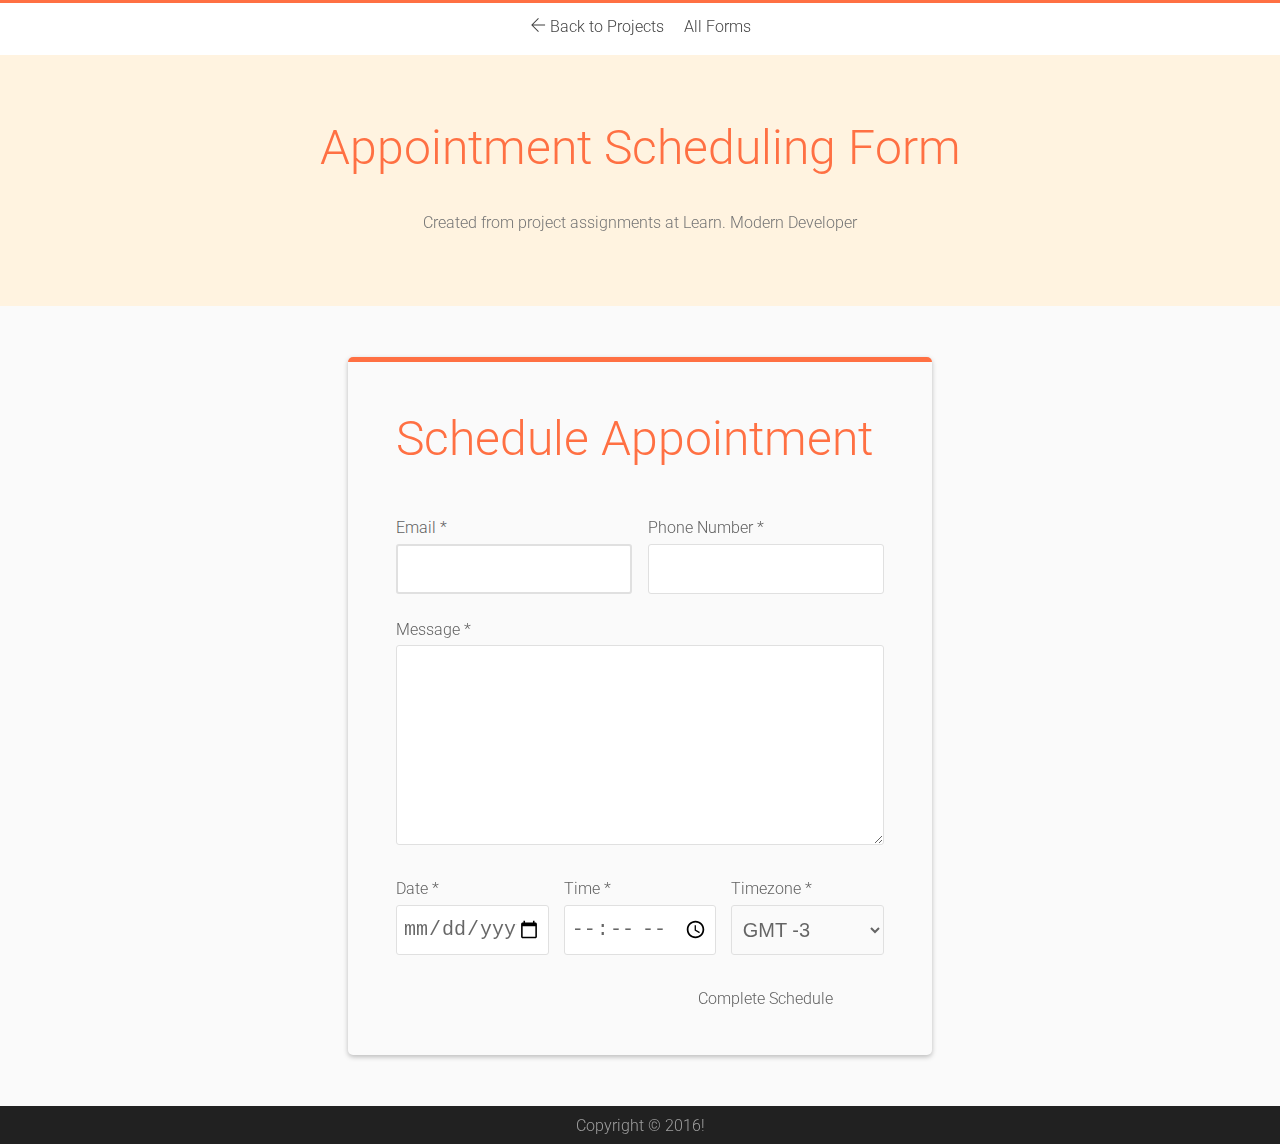
==== appointment.html @ 6405d601 "forms" ====
<!DOCTYPE html>
<html lang="en">
<head>
	<meta charset="utf-8">
	<title>Search form</title>
	<link href='https://fonts.googleapis.com/css?family=Roboto:400,300' rel='stylesheet'>
	<link rel="stylesheet" href="../../css/themify-icons.css">
	<link rel="stylesheet" href="../../css/style.css">
	<link rel="stylesheet" href="css/form.css">
</head>
<body>
	<header class="menu">
		<nav>
			<ul>
				<li><a href="../../index.html"><i class="ti-arrow-left"></i> Back to Projects</a></li>
				<li><a href="index.html">All Forms</a></li>
			</ul>
		</nav>
	</header>
	<main role="main" class="page">
		<section class="page-title">
			<h1>Appointment Scheduling Form</h1>
			<p>Created from project assignments at Learn. Modern Developer</p>
		</section>
		<section class="forms">
			<div class="container">
				<div class="appointment-container">
					<div class="appointment">
						<div class="appointment-header">
							<h1>Schedule Appointment</h1>
						</div>
						<form class="appointment-form">
							<div class="col6">
								<label for="email">Email *</label>
								<input type="email" name="email" id="email" autofocus>
							</div>
							<div class="col6">
								<label for="phone_number">Phone Number *</label>
								<input type="text" name="phone_number" id="phone_number">
							</div>
							<div class="col12">
								<label for="message">Message *</label>
								<textarea name="message" id="message"></textarea>
							</div>
							<div class="row">
								<div class="col4">
									<label for="schedule-date">Date *</label>
									<input type="date" name="schedule_date" id="schedule-date">
								</div>
								<div class="col4">
									<label for="schedule-time">Time *</label>
									<input type="time" name="schedule_time" id="schedule-time">
								</div>
								<div class="col4">
									<label for="schedule-timezone">Timezone *</label>
									<select>
										<option>GMT -3</option>
										<option>GMT</option>
										<option>GMT +3</option>
									</select>
								</div>
							</div>
							<div class="col6 right">
								<button type="submit" class="button button-lg">Complete Schedule</button>
							</div>	
						</form>
					</div>
				</div>
			</div>
		</section>
	</main>
	<footer>
		<span>Copyright &copy; 2016!</span>
	</footer>
</body>
</html>
---- css/themify-icons.css ----
@font-face {
	font-family: 'themify';
	src:url('../fonts/themify.eot?');
	src:url('../fonts/themify.eot?#iefix-fvbane') format('embedded-opentype'),
		url('../fonts/themify.woff') format('woff'),
		url('../fonts/themify.ttf') format('truetype'),
		url('../fonts/themify.svg') format('svg');
	font-weight: normal;
	font-style: normal;
}

[class^="ti-"], [class*=" ti-"] {
	font-family: 'themify';
	speak: none;
	font-style: normal;
	font-weight: normal;
	font-variant: normal;
	text-transform: none;
	line-height: 1;

	/* Better Font Rendering =========== */
	-webkit-font-smoothing: antialiased;
	-moz-osx-font-smoothing: grayscale;
}

.ti-wand:before {
	content: "\e600";
}
.ti-volume:before {
	content: "\e601";
}
.ti-user:before {
	content: "\e602";
}
.ti-unlock:before {
	content: "\e603";
}
.ti-unlink:before {
	content: "\e604";
}
.ti-trash:before {
	content: "\e605";
}
.ti-thought:before {
	content: "\e606";
}
.ti-target:before {
	content: "\e607";
}
.ti-tag:before {
	content: "\e608";
}
.ti-tablet:before {
	content: "\e609";
}
.ti-star:before {
	content: "\e60a";
}
.ti-spray:before {
	content: "\e60b";
}
.ti-signal:before {
	content: "\e60c";
}
.ti-shopping-cart:before {
	content: "\e60d";
}
.ti-shopping-cart-full:before {
	content: "\e60e";
}
.ti-settings:before {
	content: "\e60f";
}
.ti-search:before {
	content: "\e610";
}
.ti-zoom-in:before {
	content: "\e611";
}
.ti-zoom-out:before {
	content: "\e612";
}
.ti-cut:before {
	content: "\e613";
}
.ti-ruler:before {
	content: "\e614";
}
.ti-ruler-pencil:before {
	content: "\e615";
}
.ti-ruler-alt:before {
	content: "\e616";
}
.ti-bookmark:before {
	content: "\e617";
}
.ti-bookmark-alt:before {
	content: "\e618";
}
.ti-reload:before {
	content: "\e619";
}
.ti-plus:before {
	content: "\e61a";
}
.ti-pin:before {
	content: "\e61b";
}
.ti-pencil:before {
	content: "\e61c";
}
.ti-pencil-alt:before {
	content: "\e61d";
}
.ti-paint-roller:before {
	content: "\e61e";
}
.ti-paint-bucket:before {
	content: "\e61f";
}
.ti-na:before {
	content: "\e620";
}
.ti-mobile:before {
	content: "\e621";
}
.ti-minus:before {
	content: "\e622";
}
.ti-medall:before {
	content: "\e623";
}
.ti-medall-alt:before {
	content: "\e624";
}
.ti-marker:before {
	content: "\e625";
}
.ti-marker-alt:before {
	content: "\e626";
}
.ti-arrow-up:before {
	content: "\e627";
}
.ti-arrow-right:before {
	content: "\e628";
}
.ti-arrow-left:before {
	content: "\e629";
}
.ti-arrow-down:before {
	content: "\e62a";
}
.ti-lock:before {
	content: "\e62b";
}
.ti-location-arrow:before {
	content: "\e62c";
}
.ti-link:before {
	content: "\e62d";
}
.ti-layout:before {
	content: "\e62e";
}
.ti-layers:before {
	content: "\e62f";
}
.ti-layers-alt:before {
	content: "\e630";
}
.ti-key:before {
	content: "\e631";
}
.ti-import:before {
	content: "\e632";
}
.ti-image:before {
	content: "\e633";
}
.ti-heart:before {
	content: "\e634";
}
.ti-heart-broken:before {
	content: "\e635";
}
.ti-hand-stop:before {
	content: "\e636";
}
.ti-hand-open:before {
	content: "\e637";
}
.ti-hand-drag:before {
	content: "\e638";
}
.ti-folder:before {
	content: "\e639";
}
.ti-flag:before {
	content: "\e63a";
}
.ti-flag-alt:before {
	content: "\e63b";
}
.ti-flag-alt-2:before {
	content: "\e63c";
}
.ti-eye:before {
	content: "\e63d";
}
.ti-export:before {
	content: "\e63e";
}
.ti-exchange-vertical:before {
	content: "\e63f";
}
.ti-desktop:before {
	content: "\e640";
}
.ti-cup:before {
	content: "\e641";
}
.ti-crown:before {
	content: "\e642";
}
.ti-comments:before {
	content: "\e643";
}
.ti-comment:before {
	content: "\e644";
}
.ti-comment-alt:before {
	content: "\e645";
}
.ti-close:before {
	content: "\e646";
}
.ti-clip:before {
	content: "\e647";
}
.ti-angle-up:before {
	content: "\e648";
}
.ti-angle-right:before {
	content: "\e649";
}
.ti-angle-left:before {
	content: "\e64a";
}
.ti-angle-down:before {
	content: "\e64b";
}
.ti-check:before {
	content: "\e64c";
}
.ti-check-box:before {
	content: "\e64d";
}
.ti-camera:before {
	content: "\e64e";
}
.ti-announcement:before {
	content: "\e64f";
}
.ti-brush:before {
	content: "\e650";
}
.ti-briefcase:before {
	content: "\e651";
}
.ti-bolt:before {
	content: "\e652";
}
.ti-bolt-alt:before {
	content: "\e653";
}
.ti-blackboard:before {
	content: "\e654";
}
.ti-bag:before {
	content: "\e655";
}
.ti-move:before {
	content: "\e656";
}
.ti-arrows-vertical:before {
	content: "\e657";
}
.ti-arrows-horizontal:before {
	content: "\e658";
}
.ti-fullscreen:before {
	content: "\e659";
}
.ti-arrow-top-right:before {
	content: "\e65a";
}
.ti-arrow-top-left:before {
	content: "\e65b";
}
.ti-arrow-circle-up:before {
	content: "\e65c";
}
.ti-arrow-circle-right:before {
	content: "\e65d";
}
.ti-arrow-circle-left:before {
	content: "\e65e";
}
.ti-arrow-circle-down:before {
	content: "\e65f";
}
.ti-angle-double-up:before {
	content: "\e660";
}
.ti-angle-double-right:before {
	content: "\e661";
}
.ti-angle-double-left:before {
	content: "\e662";
}
.ti-angle-double-down:before {
	content: "\e663";
}
.ti-zip:before {
	content: "\e664";
}
.ti-world:before {
	content: "\e665";
}
.ti-wheelchair:before {
	content: "\e666";
}
.ti-view-list:before {
	content: "\e667";
}
.ti-view-list-alt:before {
	content: "\e668";
}
.ti-view-grid:before {
	content: "\e669";
}
.ti-uppercase:before {
	content: "\e66a";
}
.ti-upload:before {
	content: "\e66b";
}
.ti-underline:before {
	content: "\e66c";
}
.ti-truck:before {
	content: "\e66d";
}
.ti-timer:before {
	content: "\e66e";
}
.ti-ticket:before {
	content: "\e66f";
}
.ti-thumb-up:before {
	content: "\e670";
}
.ti-thumb-down:before {
	content: "\e671";
}
.ti-text:before {
	content: "\e672";
}
.ti-stats-up:before {
	content: "\e673";
}
.ti-stats-down:before {
	content: "\e674";
}
.ti-split-v:before {
	content: "\e675";
}
.ti-split-h:before {
	content: "\e676";
}
.ti-smallcap:before {
	content: "\e677";
}
.ti-shine:before {
	content: "\e678";
}
.ti-shift-right:before {
	content: "\e679";
}
.ti-shift-left:before {
	content: "\e67a";
}
.ti-shield:before {
	content: "\e67b";
}
.ti-notepad:before {
	content: "\e67c";
}
.ti-server:before {
	content: "\e67d";
}
.ti-quote-right:before {
	content: "\e67e";
}
.ti-quote-left:before {
	content: "\e67f";
}
.ti-pulse:before {
	content: "\e680";
}
.ti-printer:before {
	content: "\e681";
}
.ti-power-off:before {
	content: "\e682";
}
.ti-plug:before {
	content: "\e683";
}
.ti-pie-chart:before {
	content: "\e684";
}
.ti-paragraph:before {
	content: "\e685";
}
.ti-panel:before {
	content: "\e686";
}
.ti-package:before {
	content: "\e687";
}
.ti-music:before {
	content: "\e688";
}
.ti-music-alt:before {
	content: "\e689";
}
.ti-mouse:before {
	content: "\e68a";
}
.ti-mouse-alt:before {
	content: "\e68b";
}
.ti-money:before {
	content: "\e68c";
}
.ti-microphone:before {
	content: "\e68d";
}
.ti-menu:before {
	content: "\e68e";
}
.ti-menu-alt:before {
	content: "\e68f";
}
.ti-map:before {
	content: "\e690";
}
.ti-map-alt:before {
	content: "\e691";
}
.ti-loop:before {
	content: "\e692";
}
.ti-location-pin:before {
	content: "\e693";
}
.ti-list:before {
	content: "\e694";
}
.ti-light-bulb:before {
	content: "\e695";
}
.ti-Italic:before {
	content: "\e696";
}
.ti-info:before {
	content: "\e697";
}
.ti-infinite:before {
	content: "\e698";
}
.ti-id-badge:before {
	content: "\e699";
}
.ti-hummer:before {
	content: "\e69a";
}
.ti-home:before {
	content: "\e69b";
}
.ti-help:before {
	content: "\e69c";
}
.ti-headphone:before {
	content: "\e69d";
}
.ti-harddrives:before {
	content: "\e69e";
}
.ti-harddrive:before {
	content: "\e69f";
}
.ti-gift:before {
	content: "\e6a0";
}
.ti-game:before {
	content: "\e6a1";
}
.ti-filter:before {
	content: "\e6a2";
}
.ti-files:before {
	content: "\e6a3";
}
.ti-file:before {
	content: "\e6a4";
}
.ti-eraser:before {
	content: "\e6a5";
}
.ti-envelope:before {
	content: "\e6a6";
}
.ti-download:before {
	content: "\e6a7";
}
.ti-direction:before {
	content: "\e6a8";
}
.ti-direction-alt:before {
	content: "\e6a9";
}
.ti-dashboard:before {
	content: "\e6aa";
}
.ti-control-stop:before {
	content: "\e6ab";
}
.ti-control-shuffle:before {
	content: "\e6ac";
}
.ti-control-play:before {
	content: "\e6ad";
}
.ti-control-pause:before {
	content: "\e6ae";
}
.ti-control-forward:before {
	content: "\e6af";
}
.ti-control-backward:before {
	content: "\e6b0";
}
.ti-cloud:before {
	content: "\e6b1";
}
.ti-cloud-up:before {
	content: "\e6b2";
}
.ti-cloud-down:before {
	content: "\e6b3";
}
.ti-clipboard:before {
	content: "\e6b4";
}
.ti-car:before {
	content: "\e6b5";
}
.ti-calendar:before {
	content: "\e6b6";
}
.ti-book:before {
	content: "\e6b7";
}
.ti-bell:before {
	content: "\e6b8";
}
.ti-basketball:before {
	content: "\e6b9";
}
.ti-bar-chart:before {
	content: "\e6ba";
}
.ti-bar-chart-alt:before {
	content: "\e6bb";
}
.ti-back-right:before {
	content: "\e6bc";
}
.ti-back-left:before {
	content: "\e6bd";
}
.ti-arrows-corner:before {
	content: "\e6be";
}
.ti-archive:before {
	content: "\e6bf";
}
.ti-anchor:before {
	content: "\e6c0";
}
.ti-align-right:before {
	content: "\e6c1";
}
.ti-align-left:before {
	content: "\e6c2";
}
.ti-align-justify:before {
	content: "\e6c3";
}
.ti-align-center:before {
	content: "\e6c4";
}
.ti-alert:before {
	content: "\e6c5";
}
.ti-alarm-clock:before {
	content: "\e6c6";
}
.ti-agenda:before {
	content: "\e6c7";
}
.ti-write:before {
	content: "\e6c8";
}
.ti-window:before {
	content: "\e6c9";
}
.ti-widgetized:before {
	content: "\e6ca";
}
.ti-widget:before {
	content: "\e6cb";
}
.ti-widget-alt:before {
	content: "\e6cc";
}
.ti-wallet:before {
	content: "\e6cd";
}
.ti-video-clapper:before {
	content: "\e6ce";
}
.ti-video-camera:before {
	content: "\e6cf";
}
.ti-vector:before {
	content: "\e6d0";
}
.ti-themify-logo:before {
	content: "\e6d1";
}
.ti-themify-favicon:before {
	content: "\e6d2";
}
.ti-themify-favicon-alt:before {
	content: "\e6d3";
}
.ti-support:before {
	content: "\e6d4";
}
.ti-stamp:before {
	content: "\e6d5";
}
.ti-split-v-alt:before {
	content: "\e6d6";
}
.ti-slice:before {
	content: "\e6d7";
}
.ti-shortcode:before {
	content: "\e6d8";
}
.ti-shift-right-alt:before {
	content: "\e6d9";
}
.ti-shift-left-alt:before {
	content: "\e6da";
}
.ti-ruler-alt-2:before {
	content: "\e6db";
}
.ti-receipt:before {
	content: "\e6dc";
}
.ti-pin2:before {
	content: "\e6dd";
}
.ti-pin-alt:before {
	content: "\e6de";
}
.ti-pencil-alt2:before {
	content: "\e6df";
}
.ti-palette:before {
	content: "\e6e0";
}
.ti-more:before {
	content: "\e6e1";
}
.ti-more-alt:before {
	content: "\e6e2";
}
.ti-microphone-alt:before {
	content: "\e6e3";
}
.ti-magnet:before {
	content: "\e6e4";
}
.ti-line-double:before {
	content: "\e6e5";
}
.ti-line-dotted:before {
	content: "\e6e6";
}
.ti-line-dashed:before {
	content: "\e6e7";
}
.ti-layout-width-full:before {
	content: "\e6e8";
}
.ti-layout-width-default:before {
	content: "\e6e9";
}
.ti-layout-width-default-alt:before {
	content: "\e6ea";
}
.ti-layout-tab:before {
	content: "\e6eb";
}
.ti-layout-tab-window:before {
	content: "\e6ec";
}
.ti-layout-tab-v:before {
	content: "\e6ed";
}
.ti-layout-tab-min:before {
	content: "\e6ee";
}
.ti-layout-slider:before {
	content: "\e6ef";
}
.ti-layout-slider-alt:before {
	content: "\e6f0";
}
.ti-layout-sidebar-right:before {
	content: "\e6f1";
}
.ti-layout-sidebar-none:before {
	content: "\e6f2";
}
.ti-layout-sidebar-left:before {
	content: "\e6f3";
}
.ti-layout-placeholder:before {
	content: "\e6f4";
}
.ti-layout-menu:before {
	content: "\e6f5";
}
.ti-layout-menu-v:before {
	content: "\e6f6";
}
.ti-layout-menu-separated:before {
	content: "\e6f7";
}
.ti-layout-menu-full:before {
	content: "\e6f8";
}
.ti-layout-media-right-alt:before {
	content: "\e6f9";
}
.ti-layout-media-right:before {
	content: "\e6fa";
}
.ti-layout-media-overlay:before {
	content: "\e6fb";
}
.ti-layout-media-overlay-alt:before {
	content: "\e6fc";
}
.ti-layout-media-overlay-alt-2:before {
	content: "\e6fd";
}
.ti-layout-media-left-alt:before {
	content: "\e6fe";
}
.ti-layout-media-left:before {
	content: "\e6ff";
}
.ti-layout-media-center-alt:before {
	content: "\e700";
}
.ti-layout-media-center:before {
	content: "\e701";
}
.ti-layout-list-thumb:before {
	content: "\e702";
}
.ti-layout-list-thumb-alt:before {
	content: "\e703";
}
.ti-layout-list-post:before {
	content: "\e704";
}
.ti-layout-list-large-image:before {
	content: "\e705";
}
.ti-layout-line-solid:before {
	content: "\e706";
}
.ti-layout-grid4:before {
	content: "\e707";
}
.ti-layout-grid3:before {
	content: "\e708";
}
.ti-layout-grid2:before {
	content: "\e709";
}
.ti-layout-grid2-thumb:before {
	content: "\e70a";
}
.ti-layout-cta-right:before {
	content: "\e70b";
}
.ti-layout-cta-left:before {
	content: "\e70c";
}
.ti-layout-cta-center:before {
	content: "\e70d";
}
.ti-layout-cta-btn-right:before {
	content: "\e70e";
}
.ti-layout-cta-btn-left:before {
	content: "\e70f";
}
.ti-layout-column4:before {
	content: "\e710";
}
.ti-layout-column3:before {
	content: "\e711";
}
.ti-layout-column2:before {
	content: "\e712";
}
.ti-layout-accordion-separated:before {
	content: "\e713";
}
.ti-layout-accordion-merged:before {
	content: "\e714";
}
.ti-layout-accordion-list:before {
	content: "\e715";
}
.ti-ink-pen:before {
	content: "\e716";
}
.ti-info-alt:before {
	content: "\e717";
}
.ti-help-alt:before {
	content: "\e718";
}
.ti-headphone-alt:before {
	content: "\e719";
}
.ti-hand-point-up:before {
	content: "\e71a";
}
.ti-hand-point-right:before {
	content: "\e71b";
}
.ti-hand-point-left:before {
	content: "\e71c";
}
.ti-hand-point-down:before {
	content: "\e71d";
}
.ti-gallery:before {
	content: "\e71e";
}
.ti-face-smile:before {
	content: "\e71f";
}
.ti-face-sad:before {
	content: "\e720";
}
.ti-credit-card:before {
	content: "\e721";
}
.ti-control-skip-forward:before {
	content: "\e722";
}
.ti-control-skip-backward:before {
	content: "\e723";
}
.ti-control-record:before {
	content: "\e724";
}
.ti-control-eject:before {
	content: "\e725";
}
.ti-comments-smiley:before {
	content: "\e726";
}
.ti-brush-alt:before {
	content: "\e727";
}
.ti-youtube:before {
	content: "\e728";
}
.ti-vimeo:before {
	content: "\e729";
}
.ti-twitter:before {
	content: "\e72a";
}
.ti-time:before {
	content: "\e72b";
}
.ti-tumblr:before {
	content: "\e72c";
}
.ti-skype:before {
	content: "\e72d";
}
.ti-share:before {
	content: "\e72e";
}
.ti-share-alt:before {
	content: "\e72f";
}
.ti-rocket:before {
	content: "\e730";
}
.ti-pinterest:before {
	content: "\e731";
}
.ti-new-window:before {
	content: "\e732";
}
.ti-microsoft:before {
	content: "\e733";
}
.ti-list-ol:before {
	content: "\e734";
}
.ti-linkedin:before {
	content: "\e735";
}
.ti-layout-sidebar-2:before {
	content: "\e736";
}
.ti-layout-grid4-alt:before {
	content: "\e737";
}
.ti-layout-grid3-alt:before {
	content: "\e738";
}
.ti-layout-grid2-alt:before {
	content: "\e739";
}
.ti-layout-column4-alt:before {
	content: "\e73a";
}
.ti-layout-column3-alt:before {
	content: "\e73b";
}
.ti-layout-column2-alt:before {
	content: "\e73c";
}
.ti-instagram:before {
	content: "\e73d";
}
.ti-google:before {
	content: "\e73e";
}
.ti-github:before {
	content: "\e73f";
}
.ti-flickr:before {
	content: "\e740";
}
.ti-facebook:before {
	content: "\e741";
}
.ti-dropbox:before {
	content: "\e742";
}
.ti-dribbble:before {
	content: "\e743";
}
.ti-apple:before {
	content: "\e744";
}
.ti-android:before {
	content: "\e745";
}
.ti-save:before {
	content: "\e746";
}
.ti-save-alt:before {
	content: "\e747";
}
.ti-yahoo:before {
	content: "\e748";
}
.ti-wordpress:before {
	content: "\e749";
}
.ti-vimeo-alt:before {
	content: "\e74a";
}
.ti-twitter-alt:before {
	content: "\e74b";
}
.ti-tumblr-alt:before {
	content: "\e74c";
}
.ti-trello:before {
	content: "\e74d";
}
.ti-stack-overflow:before {
	content: "\e74e";
}
.ti-soundcloud:before {
	content: "\e74f";
}
.ti-sharethis:before {
	content: "\e750";
}
.ti-sharethis-alt:before {
	content: "\e751";
}
.ti-reddit:before {
	content: "\e752";
}
.ti-pinterest-alt:before {
	content: "\e753";
}
.ti-microsoft-alt:before {
	content: "\e754";
}
.ti-linux:before {
	content: "\e755";
}
.ti-jsfiddle:before {
	content: "\e756";
}
.ti-joomla:before {
	content: "\e757";
}
.ti-html5:before {
	content: "\e758";
}
.ti-flickr-alt:before {
	content: "\e759";
}
.ti-email:before {
	content: "\e75a";
}
.ti-drupal:before {
	content: "\e75b";
}
.ti-dropbox-alt:before {
	content: "\e75c";
}
.ti-css3:before {
	content: "\e75d";
}
.ti-rss:before {
	content: "\e75e";
}
.ti-rss-alt:before {
	content: "\e75f";
}
---- css/style.css ----
*,
*:after,
*:before {
	box-sizing: border-box;
	margin: 0;
	padding: 0;
}
input[type="date"],
input[type="datetime"],
input[type="email"],
input[type="month"],
input[type="number"],
input[type="password"],
input[type="radio"],
input[type="range"],
input[type="search"],
input[type="submit"],
input[type="tel"],
input[type="text"],
input[type="time"],
input[type="url"],
input[type="week"],
textarea {
	box-sizing: border-box;
	background-clip:padding-box;
	border-radius:0;
	border: 0;
	-webkit-appearance:none;
	-moz-appearance:none;
	background-color:#fff;
	color:#000;
	outline:0;
	text-align: left;
	font-size:1em;
	height: 1em;
	vertical-align: middle;
}
select {
	background-color: transparent;
	outline: none;
}
button {
	background: none;
	border: 0;
	color: inherit;
	font: inherit;
	line-height: normal;
	overflow: visible;
	-webkit-appearance: button;
	-webkit-user-select: none;
	-moz-user-select: none;
	-ms-user-select: none;
}
table {
	width: 100%;
	max-width: 100%;
	border-collapse: collapse;
}
html, body {
	height: 100%;
}
body {
	position: relative;
	background-color: #FAFAFA;
	font-size: 16px;
	font-weight: 300;
	line-height: 1.2;
	font-family: "Roboto", sans-serif;
}
.page {
	min-height: 100%;
	margin-bottom: -2.375em;
}
.page:after {
	content: "";
	display: block;
	height: 2.375em;
}
h1 {
	color: #FF7043;
	font-size: 3em;
	margin-bottom: 0.75em;
}
h2 {
	color: #FF7043;
	font-size: 2.2em;
	line-height: 1.2;
	margin-bottom: 0.625em;
}
h3 {
	margin-top: 0.75em;
	margin-bottom: 0.625em;
}
h1,h2,h3,h4,h5,h6 {
	font-family: "Roboto", sans-serif;
	font-weight: 300;
}
p {
	margin: 0.625em 0;
}
img {
	width: 100%;
	height: 100%;
}
a {
	text-decoration: none;
}
ul {
	list-style: none;
}
.row {
	width: 100%;
}
.row:after {
	content: "";
	display: block;
	clear: both;
}
.col1 {
	width: 8.333333%;
}
.col2 {
	width: 16.66667%;
}
.col3 {
	width: 25%;
}
.col4 {
	width: 33.33333%;
}
.col5 {
	width: 41.66667%;
}
.col6 {
	width: 50%;
}
.col7 {
	width: 58.33333%;
}
.col8 {
	width: 66.66667%;
}
.col9 {
	width: 75%;
}
.col10 {
	width: 83.33333%;
}
.col11 {
	width: 91.66667%;
}
.col12 {
	width: 100%;
}
.col1,
.col2,
.col3,
.col4,
.col5,
.col6,
.col7,
.col8,
.col9,
.col10,
.col11 {
	float: left;
}
.right {
	float: right;
}
.icon {
  font-size: 64px;
  display: inline-block;
  color: #292929;
}
.icon-lg {
  font-size: 80px;
}
.icon-sm {
  font-size: 32px;
}
.icon-xs {
  font-size: 18px;
}
.container {
	width: 80%;
	margin: 0 auto;
	padding: 4% 2%;
}
.menu {
	border-top: 3px solid #FF7043;
	height: 3.4375em;
	background-color: rgba(255,255,255,0.9);
}
.menu nav ul {
	display: flex;
	flex-flow: row wrap;
	justify-content: center;
}
.menu nav ul li {
	list-style: none;
	height: 100%;
}
.menu nav ul li a {
	display: block;
	height: 100%;
	padding: 0 0.625em;
	line-height: 3;
	color: #424242;
	transition: 0.3s;
}
.menu nav ul li a:hover {
	color: #FF7043;
	border-bottom: 5px solid #FF7043;
}
.page-title {
	text-align: center;
	padding: 5% 3%;
	background-color: #FFF3E0;
}
.page-title p {
	color: #757575;
}
.banner {
	position: relative;
	top: 0;
	left: 0;
	height: 100%;
	background: #FFF3E0 url('../images/me2.jpg') no-repeat;
}

.list {
	display: flex;
	flex-wrap: wrap;
}
.list li {
	width: 33.33333%;
	text-align: center;
	padding: 1.5%;
	margin-bottom: 2em;
}
.list .item {
	position: relative;
	display: block;
	padding: 2em;
	border-bottom: 1px solid #FF7043;
	border-radius: 5px;
	transition: 0.2s;
}
.list .item:hover {
	box-shadow: 0 4px 6px 0 #9E9E9E;
}
.list .item p {
	color: #757575;
}
.item .item-view {
	position: absolute;
	top: 0;
	left: 0;
	display: block;
	height: 100%;
	width: 100%;
	padding-top: 30%;
	color: #FF7043;
	opacity: 0;
	border-radius: 5px;
	transition: 0.3s
}
.item .item-view:hover {
	background: rgba(255,243,224,0.6);
	opacity: 1;
	font-weight: bold;
	transition: 0.2s;
}


footer {
	padding: 0.59375em 0;
	background-color: #212121;
	color: #9E9E9E;
	text-align: center;
	height: 2.375em;
}
---- css/form.css ----
/** LOGIN FORM */
.login {
	width: 35%;
	margin: 5% auto;
	padding: 2.5em;
	background-color: #FFFFFF;
	border-radius: 5px;
	border-top: 5px solid #FF7043;
	color: #616161;
	box-shadow: 0 2px 5px 0 rgba(0,0,0,0.25);
}
.login h1 {
	display: inline-block;
}
.login span {
	display: inline-block;
	float: right;
	font-size: 0.75em;
}
.login span a,
.signup span a {
	color: #616161;
	text-decoration: underline;
}
.login span a:hover,
.signup span a:hover {
	text-decoration: none;
}
.login-header {
	padding-bottom: 0.75em;
	margin-bottom: 0.75em;
}
.login-header:after {
	content: "";
	display: block;
	clear: both;
}
.login-header span {
	padding-top: 20px;
}
.login-form input,
.login-form button {
	display: block;
	width: 100%;
}
.login-form label {
	display: inline-block;
}
.login-form label:after {
	content: "";
	display: block;
	clear: both;
}
.login-form input[type="email"],
.login-form input[type="password"],
.login-form input[type="text"] {
	width: 100%;
	height: 2.5em;
	padding: 0.3125em;
	margin-top: 0.3125em;
	margin-bottom: 0.9375em;
	font-size: 1.25em;
	color: rgba(0,0,0,0.6);
	border: 1px solid #E0E0E0;
	border-radius: 3px;
	transition: 0.3s
}
.login-form input[type="email"]:focus,
.login-form input[type="password"]:focus {
	border: 2px solid #E0E0E0;
}

/** End Login Form */

/** Sign Up Form */
.signup {
	width: 40%;
	margin: 5% auto;
	padding: 2.5em;
	background-color: #FFFFFF;
	border-radius: 5px;
	border-top: 5px solid #FF7043;
	color: #616161;
	box-shadow: 0 2px 5px 0 rgba(0,0,0,0.25);
}
.signup h1 {
	display: inline-block;
}
.signup span {
	float: right;
	font-size: 0.75em;
}
.signup-form span {
	margin-bottom: 0.25em;
	font-style: italic;
}
.signup-header {
	padding-bottom: 0.75em;
	margin-bottom: 0.75em;
}
.signup-header:after {
	content: "";
	display: block;
	clear: both;
}
.signup-header span {
	padding-top: 20px;
}
.signup-form input,
.signup-form button {
	display: block;
	width: 100%;
}
.signup-form label {
	display: inline-block;
}
.signup-form label:after {
	content: "";
	display: block;
	clear: both;
}
.signup-form input[type="email"],
.signup-form input[type="password"],
.signup-form input[type="text"],
.signup-form input[type="date"] {
	width: 100%;
	height: 2.5em;
	padding: 0.3125em;
	margin-top: 0.3125em;
	margin-bottom: 0.9375em;
	font-size: 1.25em;
	color: rgba(0,0,0,0.6);
	border: 1px solid #E0E0E0;
	border-radius: 3px;
}
.signup-form input[type="email"]:focus,
.signup-form input[type="text"]:focus,
.signup-form input[type="password"]:focus,
.signup-form input[type="date"]:focus {
	border: 3px solid #E0E0E0;
}

/** End Sign Up Form */

/** Search Form*/
.search {
	width: 35%;
	margin: 0 auto;
	padding: 2.5em;
	border: 1px solid #E0E0E0;
}
.search-form input[type="search"],
.search-form select {
	width: 100%;
	height: 2.5em;
	padding: 0.625em;
	margin-top: 0.3125em;
	margin-bottom: 0.625em;
	font-size: 1.25em;
	color: rgba(0,0,0,0.6);
	border: 1px solid #E0E0E0;
	border-radius: 3px;
}
.search-form select {
	background-color: transparent;
}
.search-form button {
	width: 100%;
}
/** End search */

/** Questionnaire */
.questionnaire {
	width: 60%;
	margin: 0 auto;
}
.questionnaire:after {
	content: "";
	display: block;
	clear: both;
}
.questionnaire-title {
	text-align: center;
}
.question {
	width: 100%;
	margin: 3% auto;
	padding: 2.5em;
	background-color: #FFFFFF;
	border-radius: 5px;
	border-left: 5px solid #FF7043;
	color: #616161;
	box-shadow: 2px 0 5px 0 rgba(0,0,0,0.25);
}
.question-title h3 {
	color: #000000;
	font-size: 1.6em;
	padding-bottom: 1em;
}
.options label {
	display: block;
	width: 100%;
	padding: 0.625em 0;
	font-size: 1.125em;
}
.options label input[type="radio"] {
	margin-right: 0.9375em;
	border: 2px solid #E0E0E0;
	background-color: #fff;
	width: 1.25em;
    height: 1.25em;
    border-radius: 50% 50%;
    transition-duration: 0.3s;
	-webkit-transition-duration: 0.3s;
	-moz-transition-duration: 0.3s;
}
.options label input[type="radio"]:hover,
.options label input[type="radio"]:focus {
	margin-right: 0.8125em;
	border: 2px solid #E0E0E0;
	background-color: #FF7043;
	width: 1.25em;
    height: 1.25em;
    border-radius: 50% 50%;
    transition-duration: 0.3s;
	-webkit-transition-duration: 0.3s;
	-moz-transition-duration: 0.3s;
}
.questionnaire-form input[type="text"] {
	width: 40%;
	height: 2.5em;
	padding: 0.3125em;
	margin-top: 0.3125em;
	margin-bottom: 0.75em;
	font-size: 1em;
	color: rgba(0,0,0,0.6);
	border: 1px solid #E0E0E0;
	border-radius: 3px;
}
.questionnaire-form input[type="text"]:focus {
	border: 2px solid #E0E0E0;
}
.questionnaire-form button {
	float: right;
	min-width: 10em;
}

/** Color Builder */
.color-builder {
	width: 45%;
	margin: 4% auto;
	padding: 2.5em;
	background-color: #FFFFFF;
	border-radius: 5px;
	color: #616161;
	box-shadow: 0 6px 10px 2px rgba(0,0,0,0.25);
}
.color-builder h1 {
	text-align: center;
}
.color-builder h1 span:first-child {
	color: #FF0000;
}
.color-builder h1 span:nth-child(2) {
	color: #00FF00;
}
.color-builder h1 span:nth-child(3) {
	color: #0000FF;
}
.color-builder h1 span:nth-child(4) {
	color: #490a3d;
}
.color-builder h1 span:nth-child(5) {
	color: #bd1550;
}
.color-builder h1 span:nth-child(6) {
	color: #e97f02
}
.color-builder h1 span:last-child {
	color: #f8ca00;
}
.color-builder-form textarea,
.color-builder-form input,
.color-builder-form button,
.color-builder-form label {
	display: block;
	width: 100%;
}
.color-builder-form textarea {
	height: 9em;
	max-width: 100%;
	margin: 1em 0;
	font-size: 1.25em;
	color: rgba(0,0,0,0.6);
	border: 1px solid #eeeeee;
	border-radius: 3px;
}
.color-builder-form label {
	margin-bottom: 1em;
}
.color-builder-form input[type="range"] {
	margin-bottom: 1.25em;
}
.color-builder-form input[type="range"]::-webkit-slider-runnable-track {
	height: 10px;
	border: none;
	border-radius: 3px;
}
.color-builder-form input[type="range"].red-range::-webkit-slider-runnable-track {
	background-image: linear-gradient(90deg, #FFFFFF, #FF0000);
}
.color-builder-form input[type="range"].green-range::-webkit-slider-runnable-track {
	background-image: linear-gradient(90deg, #FFFFFF, #00FF00);
}
.color-builder-form input[type="range"].blue-range::-webkit-slider-runnable-track {
	background-image: linear-gradient(90deg, #FFFFFF, #0000FF);
}
.color-builder-form input[type="range"].alpha-range::-webkit-slider-runnable-track {
	background-image: linear-gradient(90deg, #FFFFFF, #000000);
}
.color-builder-form input[type="range"]::-webkit-slider-thumb {
	-webkit-appearance: none;
	background-color: rgba(211,211,211,1);
	height: 40px;
	width: 15px;
	border: 1px solid white;
	border-radius: 5px;
	margin-top: -15px;
}

/** Billing Form */
.billing {
	width: 60%;
	margin: 0 auto;
	padding: 2.5em;
	background-color: #FFFFFF;
	border-radius: 5px;
	border-top: 5px solid #FF7043;
	color: #616161;
	box-shadow: 0 2px 5px 0 rgba(0,0,0,0.25);
}
.billing h1 {
	display: inline-block;
}
.billing span {
	float: right;
	font-size: 0.75em;
}
.billing span a {
	color: #616161;
}
.billing-header {
	padding-bottom: 0.75em;
	margin-bottom: 1.625em;
	border-bottom: 1px dotted #e0e0e0;
}
.billing-header:after {
	content: "";
	display: block;
	clear: both;
}
.billing-header a {
	text-decoration: underline;
}
.billing-header a:hover {
	text-decoration: none;
}
.billing-form:after {
	content: "";
	display: block;
	clear: both;
}
.billing-form .col6,
.billing-form .col12 {
	padding: 1.5%;
}

.billing-form span {
	margin-bottom: 0.25em;
	font-style: italic;
}
.billing-form fieldset {
	border: 2px dotted #e0e0e0;
	padding: 4% 3%;
	margin-bottom: 5%;
}
.billing-form fieldset:last-child {
	border: none;
	padding: 0 3%;
}
.billing-form fieldset legend {
	padding: 0 1.5%;
	font-weight: bold;
	letter-spacing: 2px;
	text-transform: uppercase;
}
.billing-form input,
.billing-form button {
	display: block;
	width: 100%;
}
.billing-form label {
	cursor: pointer;
}
.billing-form input[type="text"] {
	width: 100%;
	height: 2.5em;
	padding: 0.3125em;
	margin-top: 0.3125em;
	margin-bottom: 0.75em;
	font-size: 1.25em;
	color: rgba(0,0,0,0.6);
	border: 1px solid #E0E0E0;
	border-radius: 3px;
}
.billing-form input[type="text"]:focus {
	border: 3px solid #E0E0E0;
	border-radius: 3px;
}
.billing-form input[type="checkbox"] {
	display: inline-block;
    width: 30px;
    height: 25px;
    border-radius: 10px;
    border: 1px solid #E0E0E0;
    cursor: pointer;
}

/** APPOINTMENT SCHEDULE FORM */
.appointment {
	width: 60%;
	margin: 0 auto;
	padding: 2.5em;
	border-radius: 5px;
	border-top: 5px solid #FF7043;
	color: #616161;
	box-shadow: 0 2px 5px 0 rgba(0,0,0,0.25);
}
.appointment-header {
	padding: 1.5%;
}
.appointment-form:after {
	content: "";
	display: block;
	clear: both;
}
.appointment-form .col6,
.appointment-form .col4,
.appointment-form .col12 {
	padding: 1.5%;
}
.appointment-form input,
.appointment-form button {
	display: block;
	width: 100%;
}

.appointment-form input[type="email"],
.appointment-form input[type="text"],
.appointment-form input[type="date"],
.appointment-form input[type="time"],
.appointment-form select,
.appointment-form textarea {
	width: 100%;
	height: 2.5em;
	padding: 0.3125em;
	margin-top: 0.3125em;
	margin-bottom: 0.9375em;
	font-size: 1.25em;
	color: rgba(0,0,0,0.6);
	border: 1px solid #E0E0E0;
	border-radius: 3px;
}
.appointment-form input[type="email"]:focus,
.appointment-form input[type="text"]:focus,
.appointment-form input[type="date"]:focus,
.appointment-form input[type="time"]:focus,
.appointment-form select:focus,
.appointment-form textarea:focus {
	border: 2px solid #E0E0E0;
}
.appointment-form textarea {
	height: 10em;
}

/** Appointment Form */

/** Payment SCHEDULE FORM */
.payment {
	position: relative;
	width: 50%;
	margin: 0 auto;
	padding: 4.5em 2.5em 2.5em 2.5em;
	background-color: #FFFFFF;
	border-radius: 5px;
	border-top: 5px solid #FF7043;
	color: #616161;
	box-shadow: 0 2px 5px 0 rgba(0,0,0,0.25);
}
.payment h1 {
	display: inline-block;
}
.payment span {
	float: right;
	font-size: 0.75em;
}
.payment-form span {
	margin-bottom: 0.25em;
	font-style: italic;
}
.payment span a {
	color: #616161;
}
.payment-secure {
	position: absolute;
	width: 100%;
	top: 0;
	left: 0;
	padding: 2%;
	background-color: #FF7043;
	color: #FFFFFF;
	text-align: center;
	box-shadow: 0 4px 4px 0 rgba(0,0,0,0.2);
}
.payment-header {
	padding: 1.5%;
	margin-bottom: 0.75em;
	border-bottom: 1px dotted #e0e0e0;
}
.payment-header:after {
	content: "";
	display: block;
	clear: both;
}
.payment-form:after {
	content: "";
	display: block;
	clear: both;
}
.payment-form .col2,
.payment-form .col3,
.payment-form .col4,
.payment-form .col5,
.payment-form .col6,
.payment-form .col7,
.payment-form .col8,
.payment-form .col9,
.payment-form .col10,
.payment-form .col11,
.payment-form .col12 {
	padding: 1.5%;
}
.payment-form img {
	opacity: 0.8;
}
.payment-form input,
.payment-form button {
	display: block;
	width: 100%;
}
.payment-form label {
	display: inline-block;
}
.payment-form label:after {
	content: "";
	display: block;
	clear: both;
}
.payment-form input[type="email"],
.payment-form input[type="text"],
.payment-form input[type="date"],
.payment-form input[type="time"],
.payment-form select,
.payment-form textarea {
	width: 100%;
	height: 2.5em;
	padding: 0.3125em;
	margin-top: 0.3125em;
	
	font-size: 1.25em;
	color: rgba(0,0,0,0.6);
	border: 1px solid #E0E0E0;
	border-radius: 3px;
}
.payment-form input[type="email"]:focus,
.payment-form input[type="text"]:focus,
.payment-form input[type="date"]:focus,
.payment-form input[type="time"]:focus,
.payment-form select:focus,
.payment-form textarea:focus {
	border: 3px solid #E0E0E0;
}
.payment-form p.label {
	background-color: #e0e0e0;
	color: #999999;
	text-align: center;
	padding: 2% 0;
}
.visa-img, .cvv {
	margin-top: 0.3125em;
}
/** Payment Form */
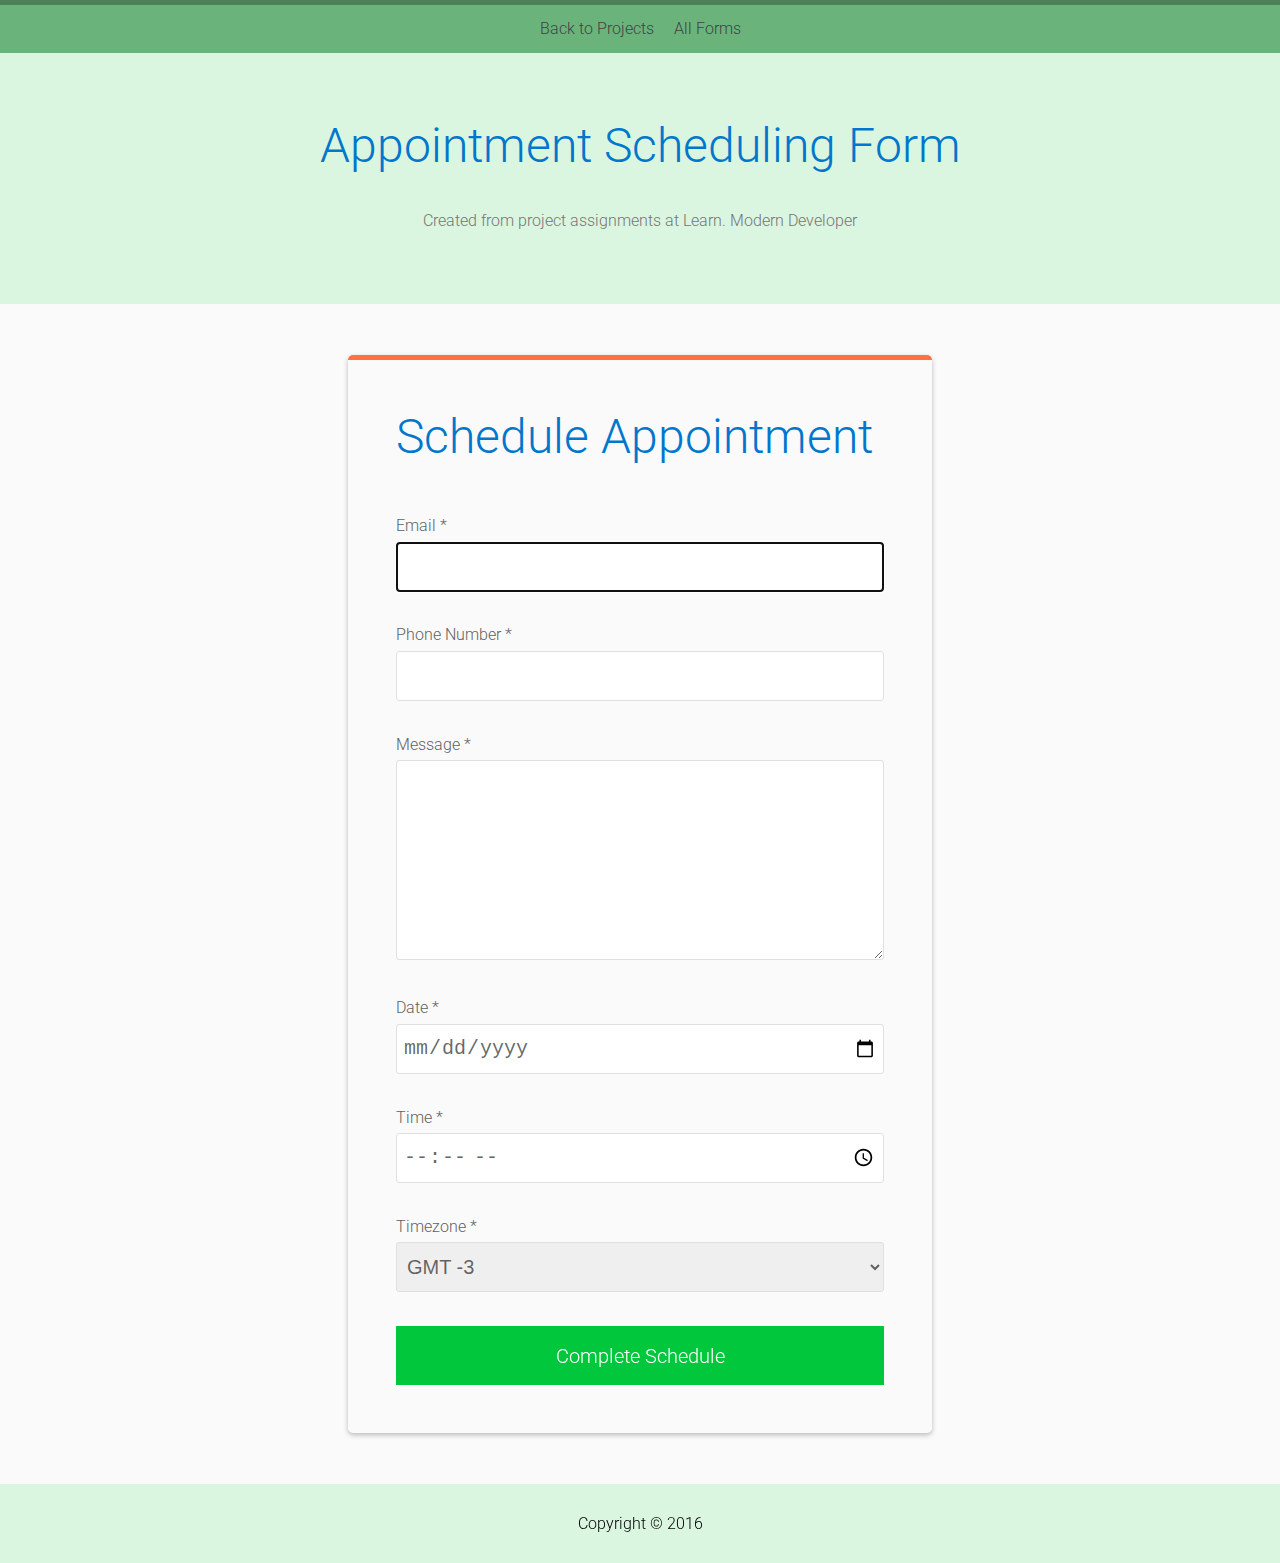
==== commit 5798e8c0: "add forms" ====
--- a/appointment.html
+++ b/appointment.html
@@ -3,10 +3,11 @@
 <head>
 	<meta charset="utf-8">
 	<title>Search form</title>
-	<link href='https://fonts.googleapis.com/css?family=Roboto:400,300' rel='stylesheet'>
-	<link rel="stylesheet" href="../../css/themify-icons.css">
-	<link rel="stylesheet" href="../../css/style.css">
+	<link href='https://fonts.googleapis.com/css?family=Lato|Raleway:300,400|Roboto:300,400' rel='stylesheet'>
+	<link rel="stylesheet" href="font-awesome-4.6.3/css/font-awesome.css">
+	<link rel="stylesheet" href="css/style.css">
 	<link rel="stylesheet" href="css/form.css">
+	<link rel="stylesheet" href="css/buttons.css">
 </head>
 <body>
 	<header class="menu">
@@ -69,8 +70,10 @@
 			</div>
 		</section>
 	</main>
-	<footer>
-		<span>Copyright &copy; 2016!</span>
-	</footer>
+	<div id="footer-wrap">
+		<footer>
+			<p>Copyright &copy; 2016</p>
+		</footer>
+	</div>
 </body>
 </html>--- a/css/style.css
+++ b/css/style.css
@@ -5,57 +5,7 @@
 	margin: 0;
 	padding: 0;
 }
-input[type="date"],
-input[type="datetime"],
-input[type="email"],
-input[type="month"],
-input[type="number"],
-input[type="password"],
-input[type="radio"],
-input[type="range"],
-input[type="search"],
-input[type="submit"],
-input[type="tel"],
-input[type="text"],
-input[type="time"],
-input[type="url"],
-input[type="week"],
-textarea {
-	box-sizing: border-box;
-	background-clip:padding-box;
-	border-radius:0;
-	border: 0;
-	-webkit-appearance:none;
-	-moz-appearance:none;
-	background-color:#fff;
-	color:#000;
-	outline:0;
-	text-align: left;
-	font-size:1em;
-	height: 1em;
-	vertical-align: middle;
-}
-select {
-	background-color: transparent;
-	outline: none;
-}
-button {
-	background: none;
-	border: 0;
-	color: inherit;
-	font: inherit;
-	line-height: normal;
-	overflow: visible;
-	-webkit-appearance: button;
-	-webkit-user-select: none;
-	-moz-user-select: none;
-	-ms-user-select: none;
-}
-table {
-	width: 100%;
-	max-width: 100%;
-	border-collapse: collapse;
-}
+
 html, body {
 	height: 100%;
 }
@@ -67,22 +17,13 @@
 	line-height: 1.2;
 	font-family: "Roboto", sans-serif;
 }
-.page {
-	min-height: 100%;
-	margin-bottom: -2.375em;
-}
-.page:after {
-	content: "";
-	display: block;
-	height: 2.375em;
-}
 h1 {
-	color: #FF7043;
+	color: #0077CC;
 	font-size: 3em;
 	margin-bottom: 0.75em;
 }
 h2 {
-	color: #FF7043;
+	color: #0077CC;
 	font-size: 2.2em;
 	line-height: 1.2;
 	margin-bottom: 0.625em;
@@ -98,99 +39,15 @@
 p {
 	margin: 0.625em 0;
 }
-img {
-	width: 100%;
-	height: 100%;
-}
 a {
 	text-decoration: none;
 }
 ul {
 	list-style: none;
 }
-.row {
-	width: 100%;
-}
-.row:after {
-	content: "";
-	display: block;
-	clear: both;
-}
-.col1 {
-	width: 8.333333%;
-}
-.col2 {
-	width: 16.66667%;
-}
-.col3 {
-	width: 25%;
-}
-.col4 {
-	width: 33.33333%;
-}
-.col5 {
-	width: 41.66667%;
-}
-.col6 {
-	width: 50%;
-}
-.col7 {
-	width: 58.33333%;
-}
-.col8 {
-	width: 66.66667%;
-}
-.col9 {
-	width: 75%;
-}
-.col10 {
-	width: 83.33333%;
-}
-.col11 {
-	width: 91.66667%;
-}
-.col12 {
-	width: 100%;
-}
-.col1,
-.col2,
-.col3,
-.col4,
-.col5,
-.col6,
-.col7,
-.col8,
-.col9,
-.col10,
-.col11 {
-	float: left;
-}
-.right {
-	float: right;
-}
-.icon {
-  font-size: 64px;
-  display: inline-block;
-  color: #292929;
-}
-.icon-lg {
-  font-size: 80px;
-}
-.icon-sm {
-  font-size: 32px;
-}
-.icon-xs {
-  font-size: 18px;
-}
-.container {
-	width: 80%;
-	margin: 0 auto;
-	padding: 4% 2%;
-}
 .menu {
-	border-top: 3px solid #FF7043;
-	height: 3.4375em;
-	background-color: rgba(255,255,255,0.9);
+	background: #6AB47B;
+	border-top: 5px solid #4C8158;
 }
 .menu nav ul {
 	display: flex;
@@ -209,24 +66,28 @@
 	color: #424242;
 	transition: 0.3s;
 }
+
+.menu nav ul li:hover {
+	background: #fff;
+}
+
 .menu nav ul li a:hover {
-	color: #FF7043;
-	border-bottom: 5px solid #FF7043;
+	color: #333;
+	border-bottom: 5px solid #909090;
 }
 .page-title {
 	text-align: center;
 	padding: 5% 3%;
-	background-color: #FFF3E0;
+	background-color: #DAF5E0;
 }
 .page-title p {
 	color: #757575;
 }
-.banner {
-	position: relative;
-	top: 0;
-	left: 0;
-	height: 100%;
-	background: #FFF3E0 url('../images/me2.jpg') no-repeat;
+
+.container {
+	width: 80%;
+	margin: 0 auto;
+	padding: 4% 2%;
 }
 
 .list {
@@ -243,7 +104,7 @@
 	position: relative;
 	display: block;
 	padding: 2em;
-	border-bottom: 1px solid #FF7043;
+	border-bottom: 1px solid #565D62;
 	border-radius: 5px;
 	transition: 0.2s;
 }
@@ -274,10 +135,10 @@
 }
 
 
-footer {
-	padding: 0.59375em 0;
-	background-color: #212121;
-	color: #9E9E9E;
+/********** Footer Styles **********/
+
+#footer-wrap {
+	background: #DAF5E0;
 	text-align: center;
-	height: 2.375em;
+	padding: 20px 0 20px;  
 }--- a/css/form.css
+++ b/css/form.css
@@ -5,7 +5,7 @@
 	padding: 2.5em;
 	background-color: #FFFFFF;
 	border-radius: 5px;
-	border-top: 5px solid #FF7043;
+	border-top: 5px solid #00C73C;
 	color: #616161;
 	box-shadow: 0 2px 5px 0 rgba(0,0,0,0.25);
 }
@@ -335,7 +335,7 @@
 	padding: 2.5em;
 	background-color: #FFFFFF;
 	border-radius: 5px;
-	border-top: 5px solid #FF7043;
+	border-top: 5px solid #00C73C;
 	color: #616161;
 	box-shadow: 0 2px 5px 0 rgba(0,0,0,0.25);
 }
@@ -493,7 +493,7 @@
 	padding: 4.5em 2.5em 2.5em 2.5em;
 	background-color: #FFFFFF;
 	border-radius: 5px;
-	border-top: 5px solid #FF7043;
+	border-top: 5px solid #00C73C;
 	color: #616161;
 	box-shadow: 0 2px 5px 0 rgba(0,0,0,0.25);
 }
@@ -517,7 +517,7 @@
 	top: 0;
 	left: 0;
 	padding: 2%;
-	background-color: #FF7043;
+	background-color: #00C73C;
 	color: #FFFFFF;
 	text-align: center;
 	box-shadow: 0 4px 4px 0 rgba(0,0,0,0.2);
--- a/css/buttons.css
+++ b/css/buttons.css
@@ -0,0 +1,41 @@
+button {
+	background: #00C73C;
+	border: 0;
+	color: #FFFFFF;
+	font: inherit;
+	line-height: normal;
+	overflow: visible;
+	-webkit-appearance: button;
+	-webkit-user-select: none;
+	-moz-user-select: none;
+	-ms-user-select: none;
+}
+
+.button:hover, .button:focus {
+	box-shadow: 0 4px 2px -2px #00C73C,0 -2px 1px -2px #00C73C;
+	background-color: #EFF0F1;
+	color: #000000;
+	outline: none;
+	transition-duration: 0.3s;
+	-webkit-transition-duration: 0.3s;
+	-moz-transition-duration: 0.3s;
+}
+.button:active {
+	box-shadow: inset 0 -3px 1px -2px #FF7043, inset 0 2px 2px -2px #FF7043;
+	transition-duration: 0.3s;
+	-webkit-transition-duration: 0.3s;
+	-moz-transition-duration: 0.3s;
+	outline: none;
+}
+.button-sm {
+	font-size: 0.625em;
+	padding: 0.375em 0.625em;
+}
+.button-md {
+	font-size: 1.0625em;
+	padding: 0.625em 1.0625em;
+}
+.button-lg {
+	font-size: 1.25em;
+	padding: 0.875em 1.25em;
+}